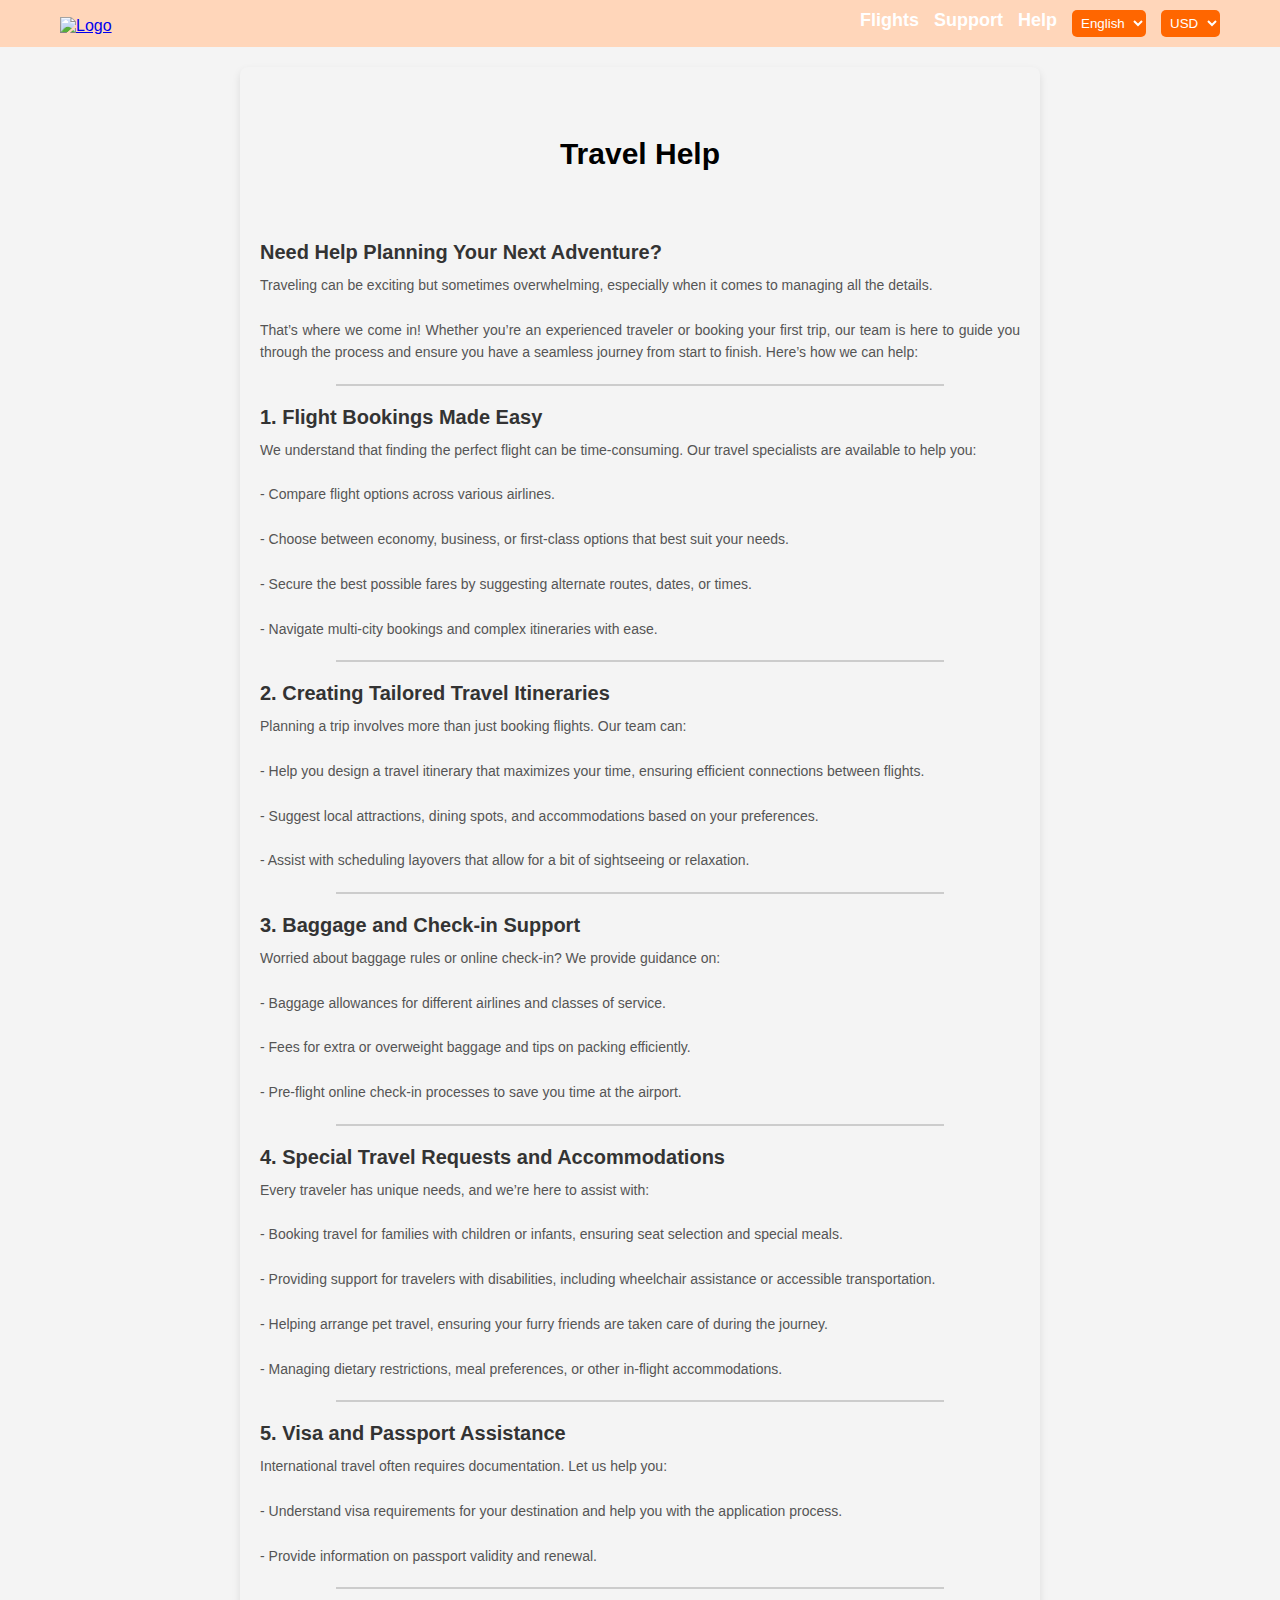
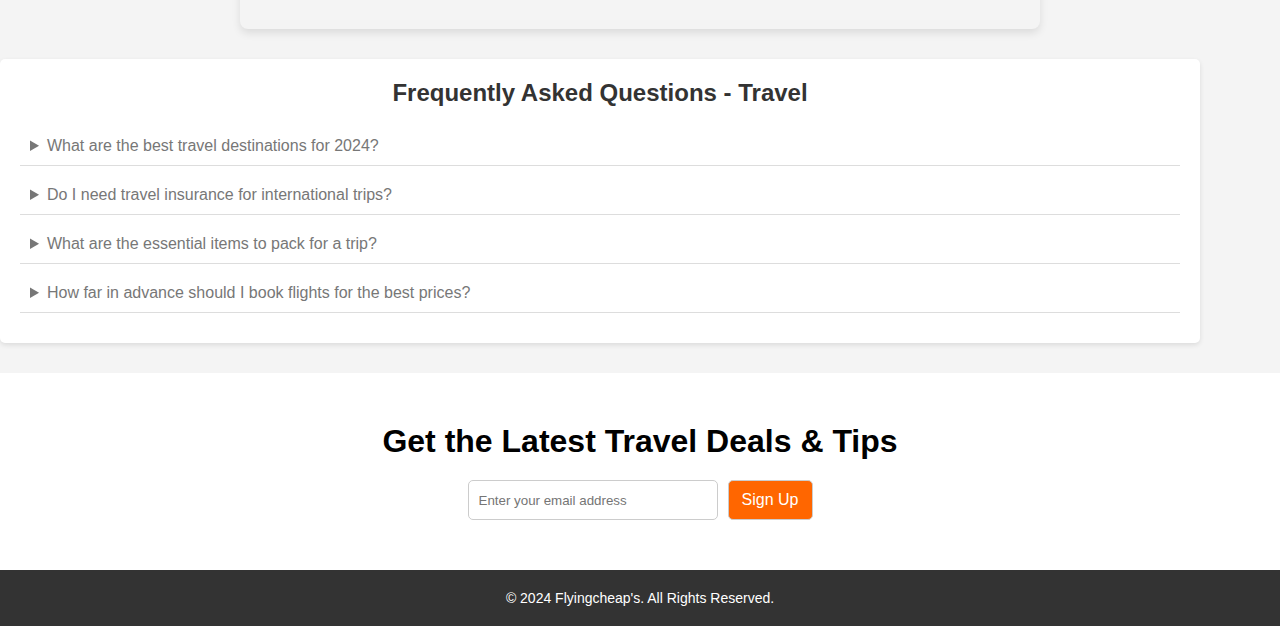
==== help.html @ 876586fb "help.html" ====
<!DOCTYPE html>
<html lang="en">
<head>
    <meta charset="UTF-8">
    <meta name="viewport" content="width=device-width, initial-scale=1.0">
      <title>Flying Cheap's</title>
  
    <link rel="stylesheet" href="styles.css">
</head>
<body>

    <header>
       <nav class="navbar">
          <div class="logo">
            <a href="index.html"><img src="../assets/logo.png" alt="Logo"></a>
          </div>
  
           <!-- Toggle Checkbox -->
           <input type="checkbox" id="nav-toggle" class="nav-toggle">
           <label for="nav-toggle" class="menu-icon">
            <div class="bar"></div>
            <div class="bar"></div>
            <div class="bar"></div>
           </label>
           <div class="nav-links">
              <ul>
                   <li><a href="index.html">Flights</a></li>
                    
                    <li><a href="support.html">Support</a></li>
                    <li><a href="help.html">Help</a></li>
                    <li>
                        <select name="language" id="language">
                            <option value="en">English</option>

                        </select>
                    </li>
                    <li>
                        <select name="currency" id="currency">
                            <option value="usd">USD</option>
                          
                        </select>
                    </li>
                </ul>
            </div>
        </nav>
  </header>
  

    <main>



  <section id="help">
  <div class="help">
   <h1>Travel Help</h1>  
    <h2>Need Help Planning Your Next Adventure?
</h2>

<p>Traveling can be exciting but sometimes overwhelming, especially when it comes to managing all the details. 

<br><br>
    That’s where we come in! Whether you’re an experienced traveler or booking your first trip, our team is here to guide you through the process and ensure you have a seamless journey from start to finish. Here’s how we can help:</p>

<hr>

<h2>1. Flight Bookings Made Easy
</h2>

<p>We understand that finding the perfect flight can be time-consuming. Our travel specialists are available to help you:
<br><br>
  - Compare flight options across various airlines.
<br><br>
  - Choose between economy, business, or first-class options that best suit your needs.
<br><br>
  - Secure the best possible fares by suggesting alternate routes, dates, or times.
<br><br>
  - Navigate multi-city bookings and complex itineraries with ease.
</p>

<hr>

<h2>2. Creating Tailored Travel Itineraries
</h2>

<p>Planning a trip involves more than just booking flights. Our team can:
<br><br>
  - Help you design a travel itinerary that maximizes your time, ensuring efficient connections between flights.
<br><br>
  - Suggest local attractions, dining spots, and accommodations based on your preferences.
<br><br>
  - Assist with scheduling layovers that allow for a bit of sightseeing or relaxation.
</p>
<hr>

<h2>3. Baggage and Check-in Support
</h2>

<p>Worried about baggage rules or online check-in? We provide guidance on:
<br><br>
  - Baggage allowances for different airlines and classes of service.
<br><br>
  - Fees for extra or overweight baggage and tips on packing efficiently.
<br><br>
  - Pre-flight online check-in processes to save you time at the airport.

</p>

<hr>
<h2>4. Special Travel Requests and Accommodations
</h2>

<p>Every traveler has unique needs, and we’re here to assist with:
<br><br>
   - Booking travel for families with children or infants, ensuring seat selection and special meals.
<br><br>
   - Providing support for travelers with disabilities, including wheelchair assistance or accessible transportation.
<br><br>
   - Helping arrange pet travel, ensuring your furry friends are taken care of during the journey.
<br><br>
   - Managing dietary restrictions, meal preferences, or other in-flight accommodations.

</p>


<hr>

<h2>5. Visa and Passport Assistance
 </h2>

<p>International travel often requires documentation. Let us help you:
<br><br>
  - Understand visa requirements for your destination and help you with the application process.
<br><br>
 - Provide information on passport validity and renewal.
</p>

<hr>



</div>

  </section>
    <!-- faq -->
  
  <section> 
     <div class="faq-container">
        <h2>Frequently Asked Questions - Travel</h2>

        <details>
            <summary>What are the best travel destinations for 2024?</summary>
            <p>Some top destinations for 2024 include Bali, Iceland, Tokyo, and the Amalfi Coast in Italy. These places offer diverse experiences ranging from stunning natural beauty to rich cultural history.</p>
        </details>

        <details>
            <summary>Do I need travel insurance for international trips?</summary>
            <p>Yes, it is highly recommended to have travel insurance for international trips. It covers unexpected events like medical emergencies, trip cancellations, and lost luggage.</p>
        </details>

        <details>
            <summary>What are the essential items to pack for a trip?</summary>
            <p>Essential items to pack include your passport, travel documents, comfortable clothing, medications, toiletries, electronics, and chargers. It’s also good to have a first-aid kit and a portable charger.</p>
        </details>

        <details>
            <summary>How far in advance should I book flights for the best prices?</summary>
            <p>Booking flights around 6 to 8 weeks in advance usually results in the best prices. However, for peak travel seasons, it's best to book even earlier, around 2-3 months ahead.</p>
        </details>


    </div>
  </section>
  
  
      <!-- Newsletter Signup Section -->
    <section class="newsletter">
        <h2>Get the Latest Travel Deals & Tips</h2>

        <form>
            <input type="email" placeholder="Enter your email address">
            <button type="submit">Sign Up</button>
        </form>
    </section>
    
    
    </main>

    <!-- Footer Section -->
    <footer>
        <p>&copy; 2024 Flyingcheap's. All Rights Reserved.</p>
    </footer>


    

</body>
</html>
---- styles.css ----
* {
    margin: 0;
    padding: 0;
    box-sizing: border-box;
}

body {
    font-family: Arial, sans-serif;
    background-color: #f4f4f4;

}



header {
    background-color: #FFD6BA; 
    padding: 10px 0;
    margin-bottom: 0px;
}


.navbar {
    display: flex;
    justify-content: space-between;
    align-items: center;
    max-width: 1200px;
    margin: 0 auto;
    padding: 0 20px;
}

.logo img {
    width: 100px;
    margin-top: 5px;
    
}

.nav-links ul {
    list-style: none;
    display: flex;
    gap: 15px;
}

.nav-links ul li {
    display: inline-block;
}

.nav-links ul li a {
    color: white;
    text-decoration: none;
    font-size: 18px;
    font-weight: bold;
}

.nav-links select {
    padding: 5px;
    background-color: #ff6600;
    color: white;
    border: none;
    cursor: pointer;
    border-radius: 5px;
}

/* Menu Icon */
.nav-toggle {
  display: none; 
}

.menu-icon {
  display: none; 
  cursor: pointer;
  flex-direction: column;
  justify-content: space-between;
  height: 24px;
}

.menu-icon .bar {
  width: 30px;
  height: 3px;
  background-color: #ff6600;
  transition: all 0.3s ease; 
}

/* Responsive design for small screens */
@media (max-width: 768px) {
  .menu-icon {
    display: flex; 
  }

  .nav-links {
    position: absolute;
    top: 75px; 
    left: 0;
    width: 100%;
    background-color: #ff6600;
    display: none; 
    align-items: center;
    padding: 40px ;
  }

  .nav-toggle:checked + .menu-icon .bar:nth-child(1) {
    transform: rotate(45deg) translate(5px, 5px); /* Top bar to X */
  }

  .nav-toggle:checked + .menu-icon .bar:nth-child(2) {
    opacity: 0; /* Hide middle bar */
  }

  .nav-toggle:checked + .menu-icon .bar:nth-child(3) {
    transform: rotate(-45deg) translate(5px, -5px); /* Bottom bar to X */
  }

  .nav-toggle:checked ~ .nav-links {
    display: flex; 
  }

  .nav-links ul {
    flex-direction: column; 
    width: 100%;
  }

  .nav-links ul li {
    margin: 15px 0; 
    width: 100%;
    text-align: center; 
  }


}



/*   banner  */


.banner {
  justify-content: center;
  align-items: center;
  padding: 50px 0;
  border-radius: 15px;
  margin: 15px;
}


.banner-options{
  display: inline-block;
  background-color: white;
  border-radius: 15px 15px 0 0;
  
  
}


.flight-option{
  display: inline-block;
  background-color: rgba(255, 255, 255, 0.9);
  border-radius: 15px 15px 0 0;
  padding: 9px 10px;

  
}

.booking-form {
  display: flex;
  gap: 10px;
  padding: 30px;
  background-color: rgba(255, 255, 255, 0.9);
  border-radius: 0 15px 15px 15px;
  box-shadow: 0 6px 20px rgba(0, 0, 0, 0.1);
}

.form-group {
  display: flex;
  flex-direction: column;
  align-items: flex-start;
  width: 100%;
  max-width: 220px;
}

.form-group label {
  margin-bottom: 8px;
  font-size: 14px;
  font-weight: 500;
  color: #333;
}

.form-group input {
  width: 100%;
  padding: 10px;
  font-size: 16px;
  color: #333;
  border: 1px solid #ddd;
  border-radius: 8px;
  background-color: #fff;
  transition: border-color 0.3s ease, box-shadow 0.3s ease;
}

.form-group input:focus {
  border-color: #ff6600;
  box-shadow: 0 0 10px rgba(255, 102, 0, 0.1);
  outline: none;
}

.search-btn {
  padding: 0 30px;
  font-size: 16px;
  font-weight: bold;
  color: #fff;
  background-color: #ff6600;
  border: none;
  border-radius: 30px;
  cursor: pointer;
  transition: background-color 0.3s ease, box-shadow 0.3s ease;
}

.search-btn:hover {
  background-color: #e65c00;
  box-shadow: 0 6px 12px rgba(0, 0, 0, 0.2);
}


/* Media Query for Small Screens */
  @media (max-width: 768px) {
  .booking-form {
    display: grid;
    grid-template-columns: 1fr 1fr;
    gap: 5px;
    padding: 20px;
  }

  .form-group {
    max-width: 100%;
  }

  .search-btn {
    grid-column: span 2; 
    width: 100%;
    padding: 10px;
  }
}


/* Travel Tips section */
.travel-tips {
    padding: 50px 0;
    text-align: center;
    border-radius: 15px;
    margin: 10px;
    background-color: white;
    box-shadow: 0 4px 8px rgba(0, 0, 0, 0.1);
}

.travel-tips h2 {
    margin-bottom: 30px;
    font-size: 30px;
    display: flex;
    flex-direction: start;
    margin: 30px;
}

.tips-grid {
    display: flex;
    justify-content: space-around;
    flex-wrap: wrap;
}

.tip {
    width: 270px;
    background-color: white;
    padding: 20px;
    box-shadow: 0 4px 8px rgba(0, 0, 0, 0.1);
    border-radius: 10px;
    margin-bottom: 30px;
    text-align: left;
}

.tip h3 {
    font-size: 20px;
    margin-bottom: 15px;
    color: #333;
}

.tip p {
    font-size: 16px;
    color: #777;
    margin-bottom: 20px;
}

.tip .read-more {
    font-weight: bold;
    color: #1e90ff;
    text-decoration: none;
}

/*  Booking Cards */
.booking-card {
  padding: 50px 0;
  text-align: center;
  border-radius: 15px;
  margin: 15px;
  background-color: white;
  box-shadow: 0 4px 8px rgba(0, 0, 0, 0.1);
}

.booking-card h2 {
  margin-bottom: 30px;
  font-size: 30px;
  display: flex;
  flex-direction: start;
  margin: 30px;
}

.booking-card-grid {
  display: flex;
  justify-content: space-around;
  flex-wrap: wrap;
}


.booking {
    width: 200px;
    text-align: center;
    margin-bottom: 30px;
}

.booking-image-container {
    position: relative;
    overflow: hidden; 
}

.booking img {
    width: 100%;
    height: 150px;
    object-fit: cover;
    border-radius: 15px;
    transition: transform 0.3s ease; 
}

.booking-image-container:hover img {
    transform: scale(1.1);
  

}

.overlay {
    position: absolute;
    top: 0;
    left: 0;
    right: 0;
    bottom: 0;
    border-radius: 5px;
    background-color: rgba(0, 0, 0, 0.5); 
    color: white;
    display: flex;
    flex-direction: column;
    justify-content: center;
    align-items: center;
    opacity: 0; 
    transition: opacity 0.3s ease; 
    }

.booking-image-container:hover .overlay {
    opacity: 1; 
}

.booking h3 {
  margin: 15px 0;
  font-size: 22px;
  color: white;
}

.booking-button {
    padding: 10px 0;
    font-size: 14px;
    color: #fff;
    background-color: #ff6600;
    border: none;
    border-radius: 5px;
    cursor: pointer;
    transition: background-color 0.3s ease;
}

.booking-button:hover {
    background-color: #e65c00; 
    
}



.booking p {
  font-size: 16px;
  color: #777;
  margin-bottom: 10px;
}

button {
    width: 60%;
    padding: 10px;
  }



/* Media Query for Small Screens */
@media (max-width: 768px) {
  .booking-card-grid {
    display: grid;
    grid-template-columns: 1fr 1fr;
    gap: 10px;
    margin: 0 10px;
  }

  .booking {
    width: 100%;
    margin-bottom: 20px;
  }

  button {
    width: 60%;
    padding: 10px;
  }
}

/*  off.  */


.offer{
    background-image: url('../assets/offers.jpg');
    height: 20vh;
    background-size: cover;
    background-position: center;
    padding: 50px 0;
    text-align: center;
    border-radius: 15px;
    margin: 15px;
    box-shadow: 0 4px 8px rgba(0, 0, 0, 0.1);
}

@media (max-width: 768px) {
    
    
    .offer {
      height: 35vh;
      padding: 50px 0;
      border-radius: 15px;
      margin: 15px;
      box-shadow: 0 4px 8px rgba(0, 0, 0, 0.1);
      overflow: hidden;
      position: relative;
    }

}


/* Special Insights section */
.insights {
    padding: 50px 0;
    text-align: center;
    border-radius: 15px;
    margin: 15px;
    background-color: white;
    box-shadow: 0 4px 8px rgba(0, 0, 0, 0.1);
}

.insights h2 {
    margin-bottom: 30px;
    font-size: 30px;
    display: flex;
    flex-direction: start;
    margin: 30px;
}

.insights-grid {
    display: flex;
    justify-content: space-around;
    flex-wrap: wrap;
}

.insight {
    width: 300px;
    text-align: center;
    margin-bottom: 30px;
}

.insight img {
    width: 100%;
    height: 150px;
    object-fit: cover;
    border-radius: 10px;
}

.insight h3 {
    margin: 15px 0;
    font-size: 22px;
    color: #333;
}

.insight p {
    font-size: 16px;
    color: #777;
    margin-bottom: 10px;
}

.insight .read-more {
    text-decoration: none;
    font-weight: bold;
    color: #1e90ff;
    margin-top: 10px;
}

/*   offers.  */

.offers{
    background-color:  #FFD6BA;
    height: 18vh;
    padding: 50px 0;
    text-align: center;
    border-radius: 15px;
    margin: 15px;
    box-shadow: 0 4px 8px rgba(0, 0, 0, 0.1);
    overflow: hidden;
    position: relative;
}



.airplane {
    position: absolute;
    width: 900px;
    height: 420px;
    background: url('../assets/airplane.png') no-repeat;
    background-size: contain;
    left: -150px; 
    animation: flyAcross 12s linear infinite;
}

@keyframes flyAcross {
    0% {
        left: -200px;
        transform: rotate(15deg); 
    }
    25% {
        transform: rotate(-2deg); 
    }
    50% {
        transform: rotate(-2deg); 
    }
    100% {
        left: 110%;
        transform: rotate(0deg); 
    }
}

/* Media Query for Small Screens */

@media (max-width: 768px) {
    .airplane {
        width: 550px;
        height: 250px;
        left: -70px;
    }
    
    .offers {
      background-color: #FFD6BA;
      height: 29vh;
      padding: 50px 0;
      text-align: center;
      border-radius: 15px;
      margin: 15px;
      box-shadow: 0 4px 8px rgba(0, 0, 0, 0.1);
      overflow: hidden;
      position: relative;
    }


    @keyframes flyAcross {
        0% {
            left: -120px;
            transform: rotate(3deg);
        }
        100% {
            left: 110%;
            transform: rotate(1deg); 
        }
    }
}



/* faq */


.faq-container {
    max-width: 1200px;
    width: 100%;
    background-color: white;
    padding: 20px;
    border-radius: 5px;
    box-shadow: 0 2px 5px rgba(0, 0, 0, 0.1);
    margin: 30px 0;
}

.faq-container h2 {
    text-align: center;
    margin-bottom: 20px;
    font-size: 24px;
    color: #333;
}

details {
    margin-bottom: 10px;
    padding: 10px;
    border-bottom: 1px solid #ddd;
    text-align: start;
    color: #777;
}

details summary {
    font-size: 16px;
    cursor: pointer;
    color: #777;
    font-weight: normal;
}

details summary:hover {
    color: #ff6600;
}

details p {
    margin-top: 10px;
    font-size: 16px;
    color: #555;
}


/* Newsletter Signup section */
.newsletter {
  padding: 50px 0;
   background-color: white;

    text-align: center;
    color: black;
}

.newsletter h2 {
    margin-bottom: 20px;
    font-size: 32px;
}

.newsletter p {
    margin-bottom: 20px;
    font-size: 18px;
    color: #777;
}

.newsletter form {
    display: flex;
    justify-content: center;
}

.newsletter input[type="email"] {
    padding: 10px;
    width: 250px;
    border: 1px solid #ccc;
    border-radius: 5px;
    margin-right: 10px;
    
}

.newsletter button {
    max-width: 85px;
    padding: 10px 5px;
    background-color: #ff6600;
    border: 1px solid #ccc;
    border-radius: 5px;
    color: white;
    font-size: 16px;
    cursor: pointer;
    transition: background-color 0.3s;
}

.newsletter button:hover {
    background-color: #e03e00;
}

/* Footer section */
footer {
    padding: 20px 0;
    background-color: #333;
    text-align: center;
    color: white;
    
}

footer p {
    font-size: 14px;
}


/*   support and help pages */

#support, #help {
    background-color: #f4f4f4; 
    padding: 20px; 
    margin: 20px auto; 
    border-radius: 8px;
    max-width: 800px; 
    box-shadow: 0 4px 8px rgba(0, 0, 0, 0.1); 
}

.support h1, .help h1 {
    margin: 50px 0 70px 0;
    text-align: center;
    font-size: 30px;
}

.support h2, .help h2 {
    font-family: 'Arial', sans-serif; 
    color: #333; 
    text-align: start;
    font-size: 20px; 
    margin-bottom: 10px; 
}

.support p, .help p {
    font-family: 'Verdana', sans-serif; 
    color: #555; 
    line-height: 1.6; 
    text-align: justify;
    margin-bottom: 20px; 
    font-size: 14px;
}

hr {
    border: none; 
    border-top: 2px solid #ccc; 
    width: 80%; 
    margin: 20px auto; 
}
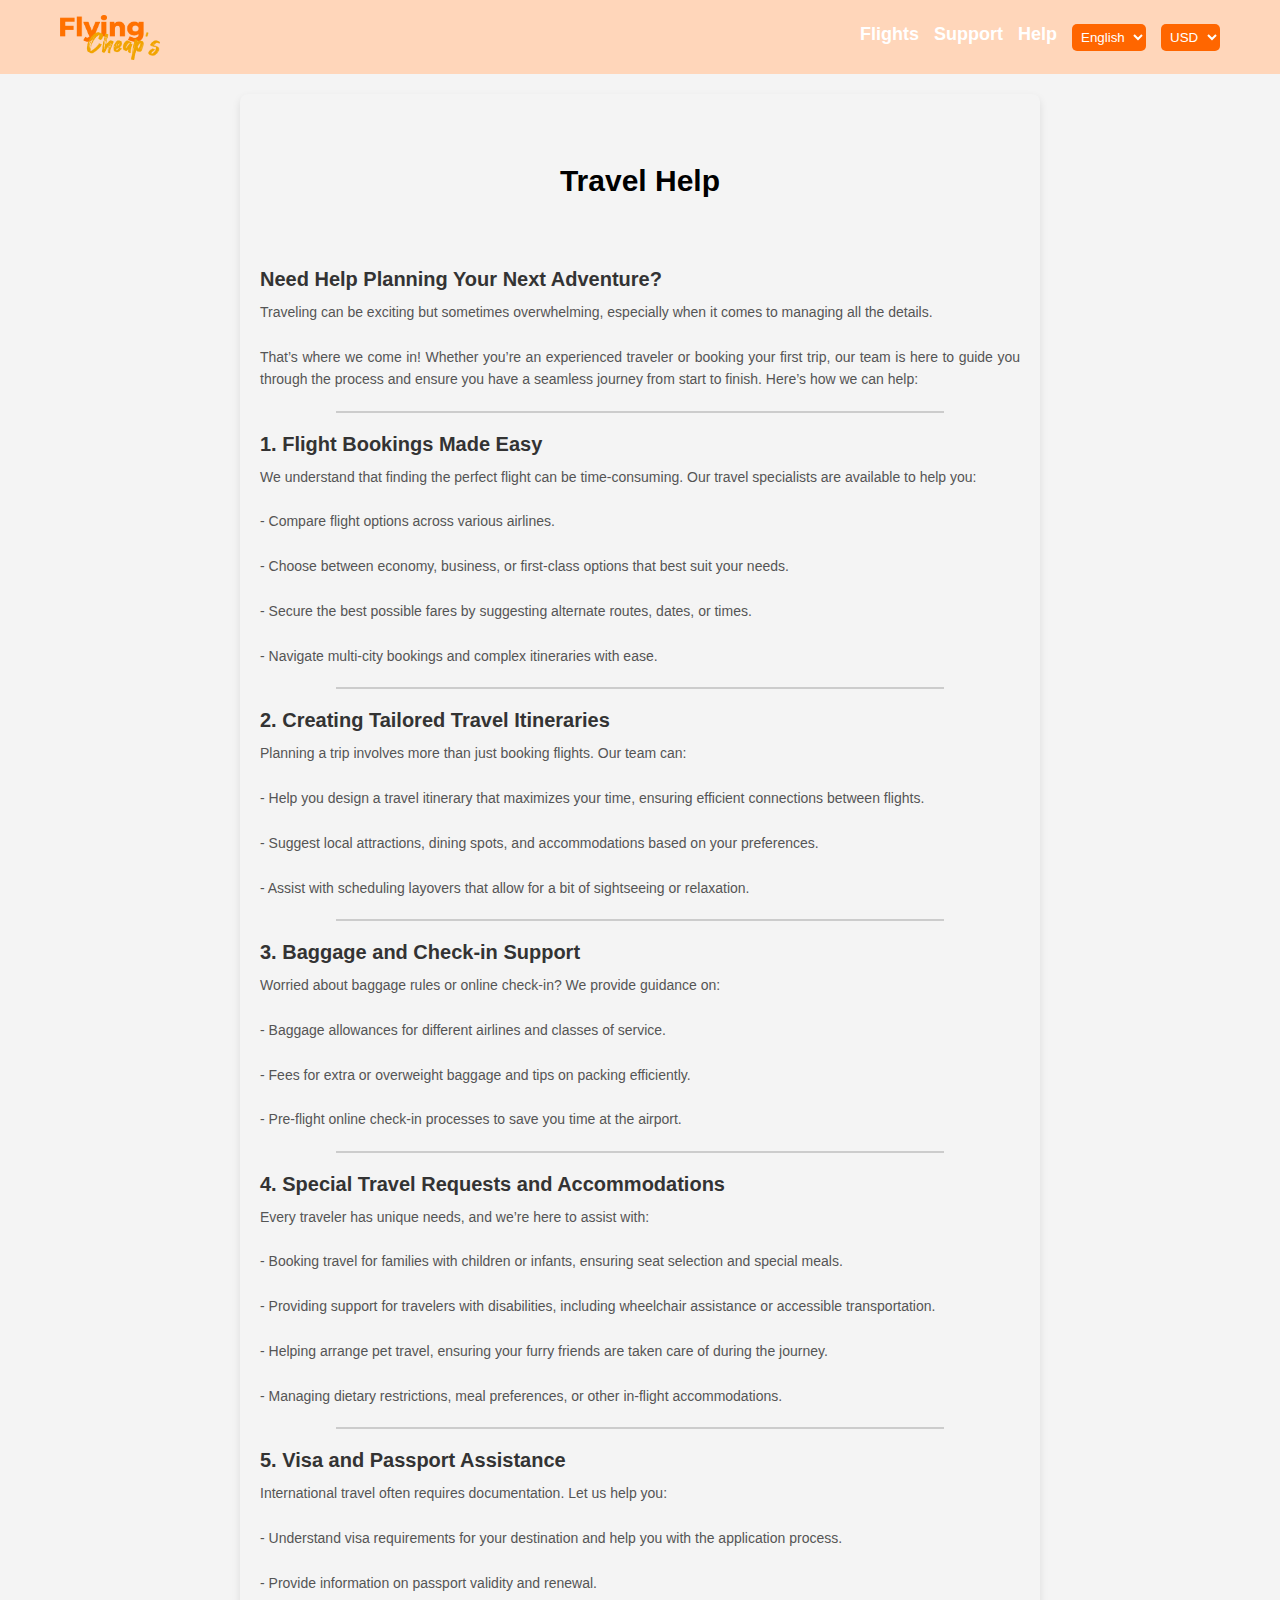
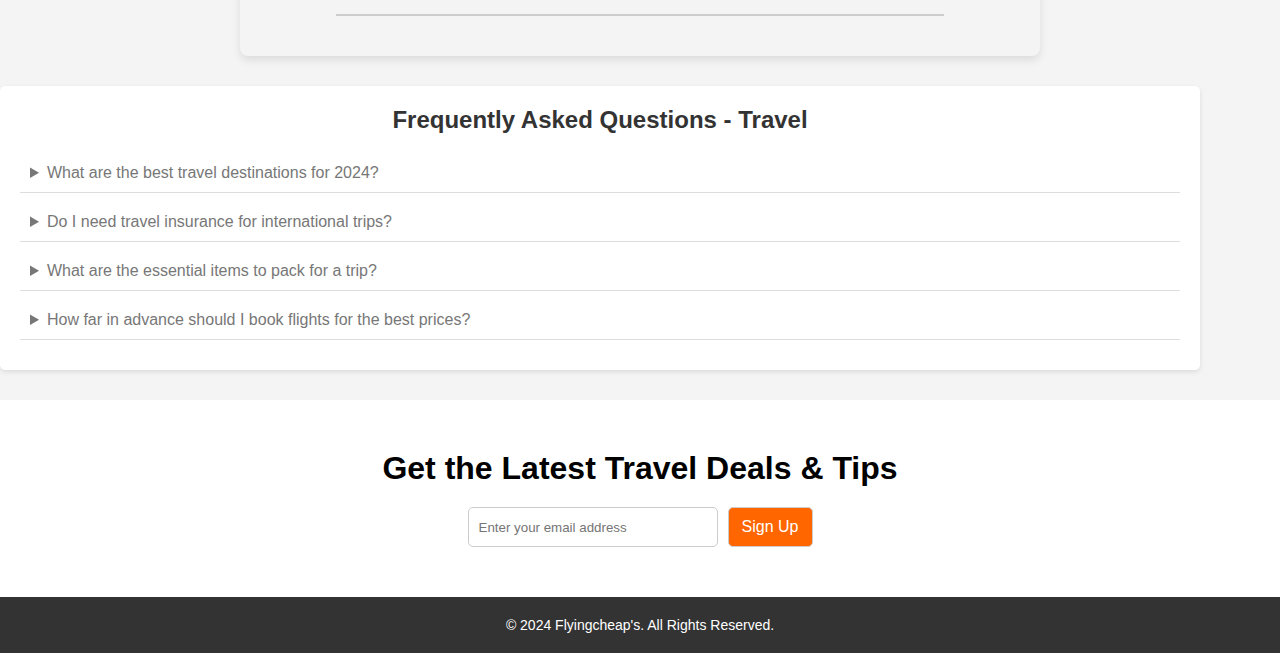
==== commit f827876d: "help.html" ====
--- a/help.html
+++ b/help.html
@@ -12,7 +12,7 @@
     <header>
        <nav class="navbar">
           <div class="logo">
-            <a href="index.html"><img src="../assets/logo.png" alt="Logo"></a>
+            <a href="index.html"><img src="./assets/logo.png" alt="Logo"></a>
           </div>
   
            <!-- Toggle Checkbox -->
@@ -194,4 +194,4 @@
     
 
 </body>
-</html>+</html>
